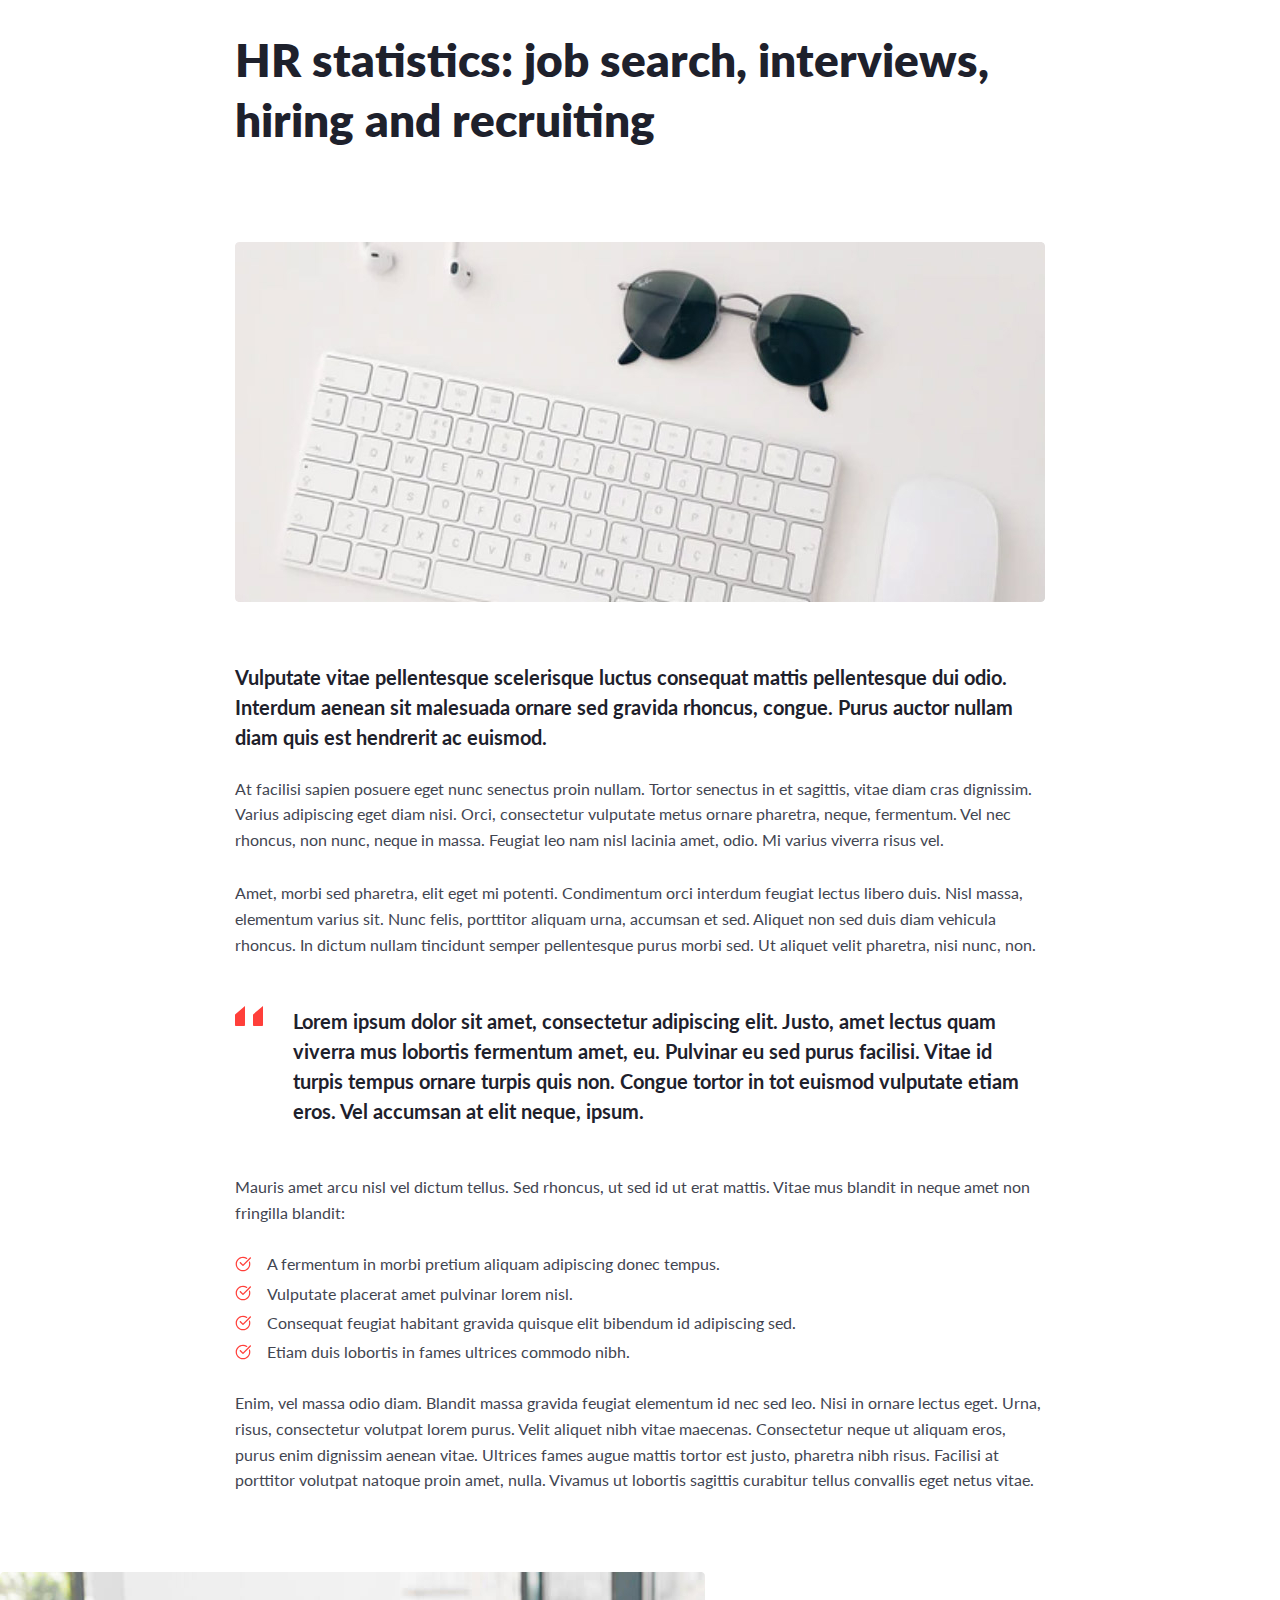
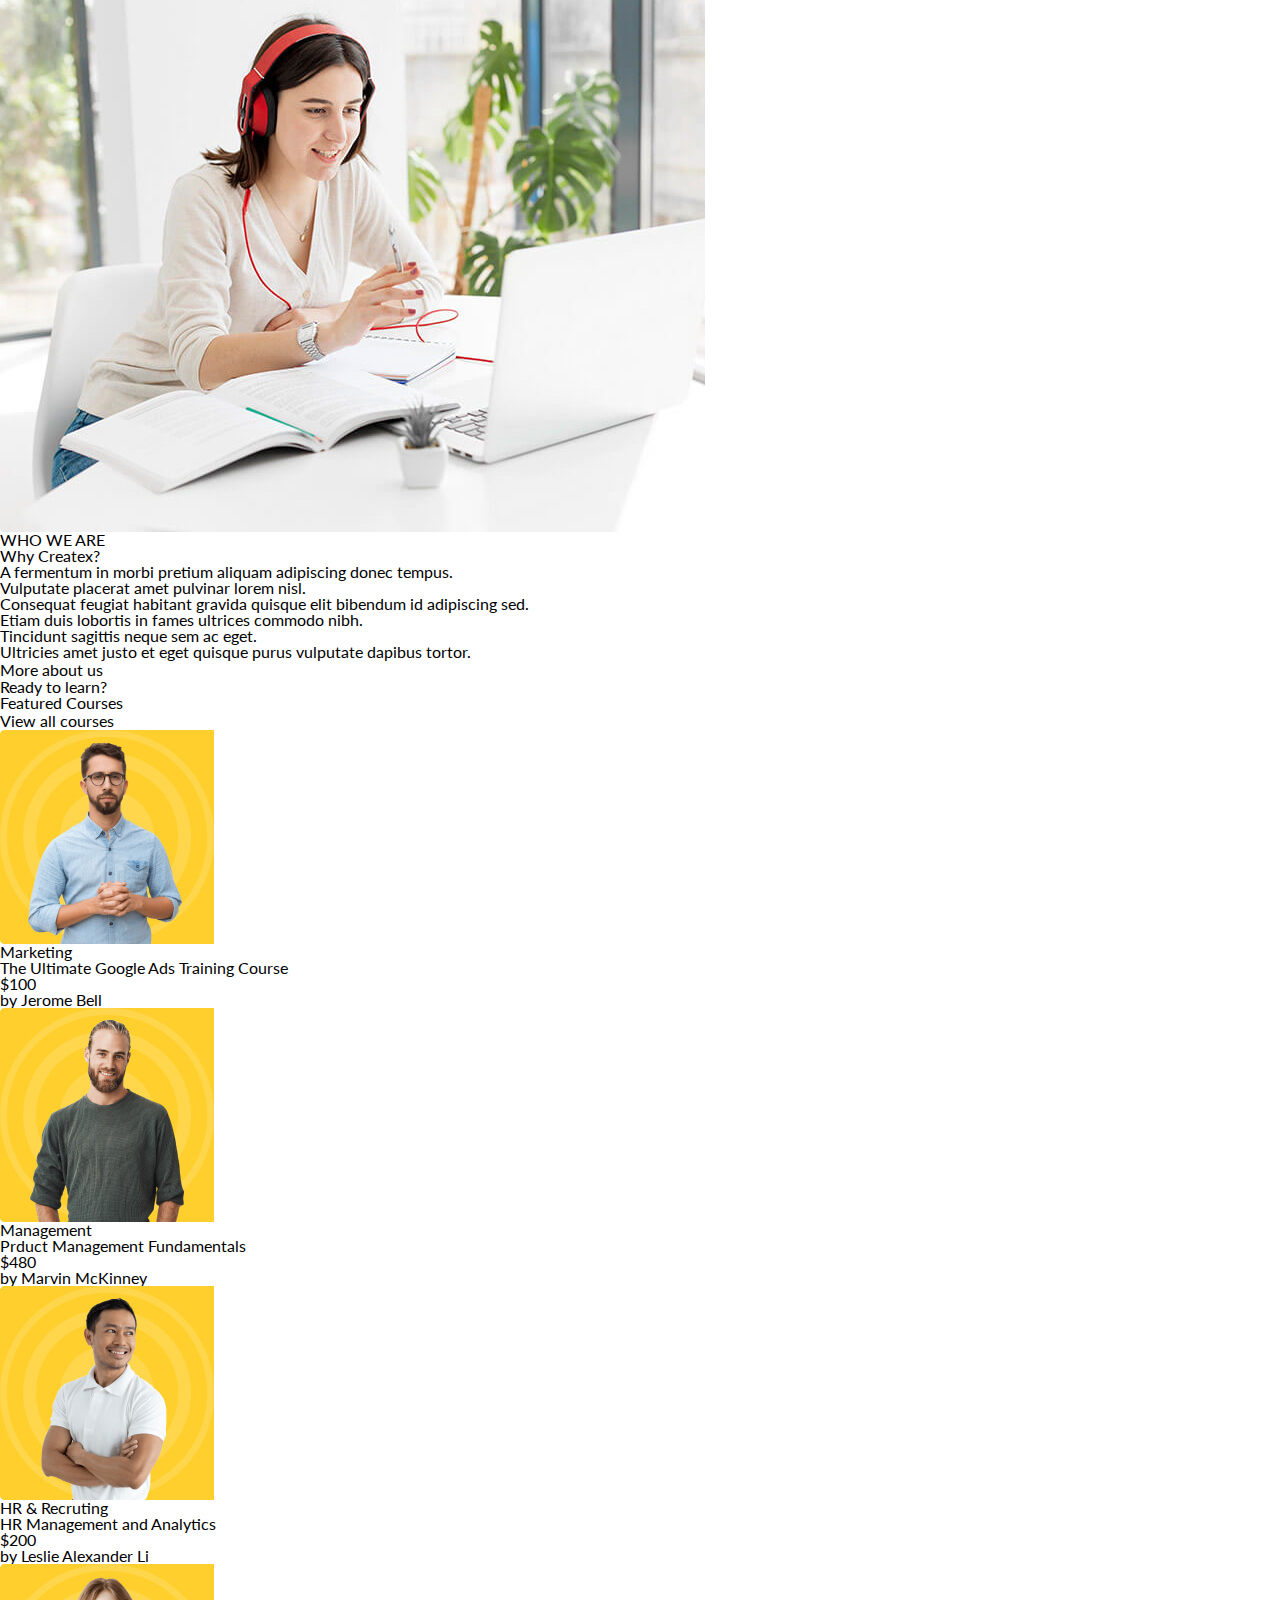
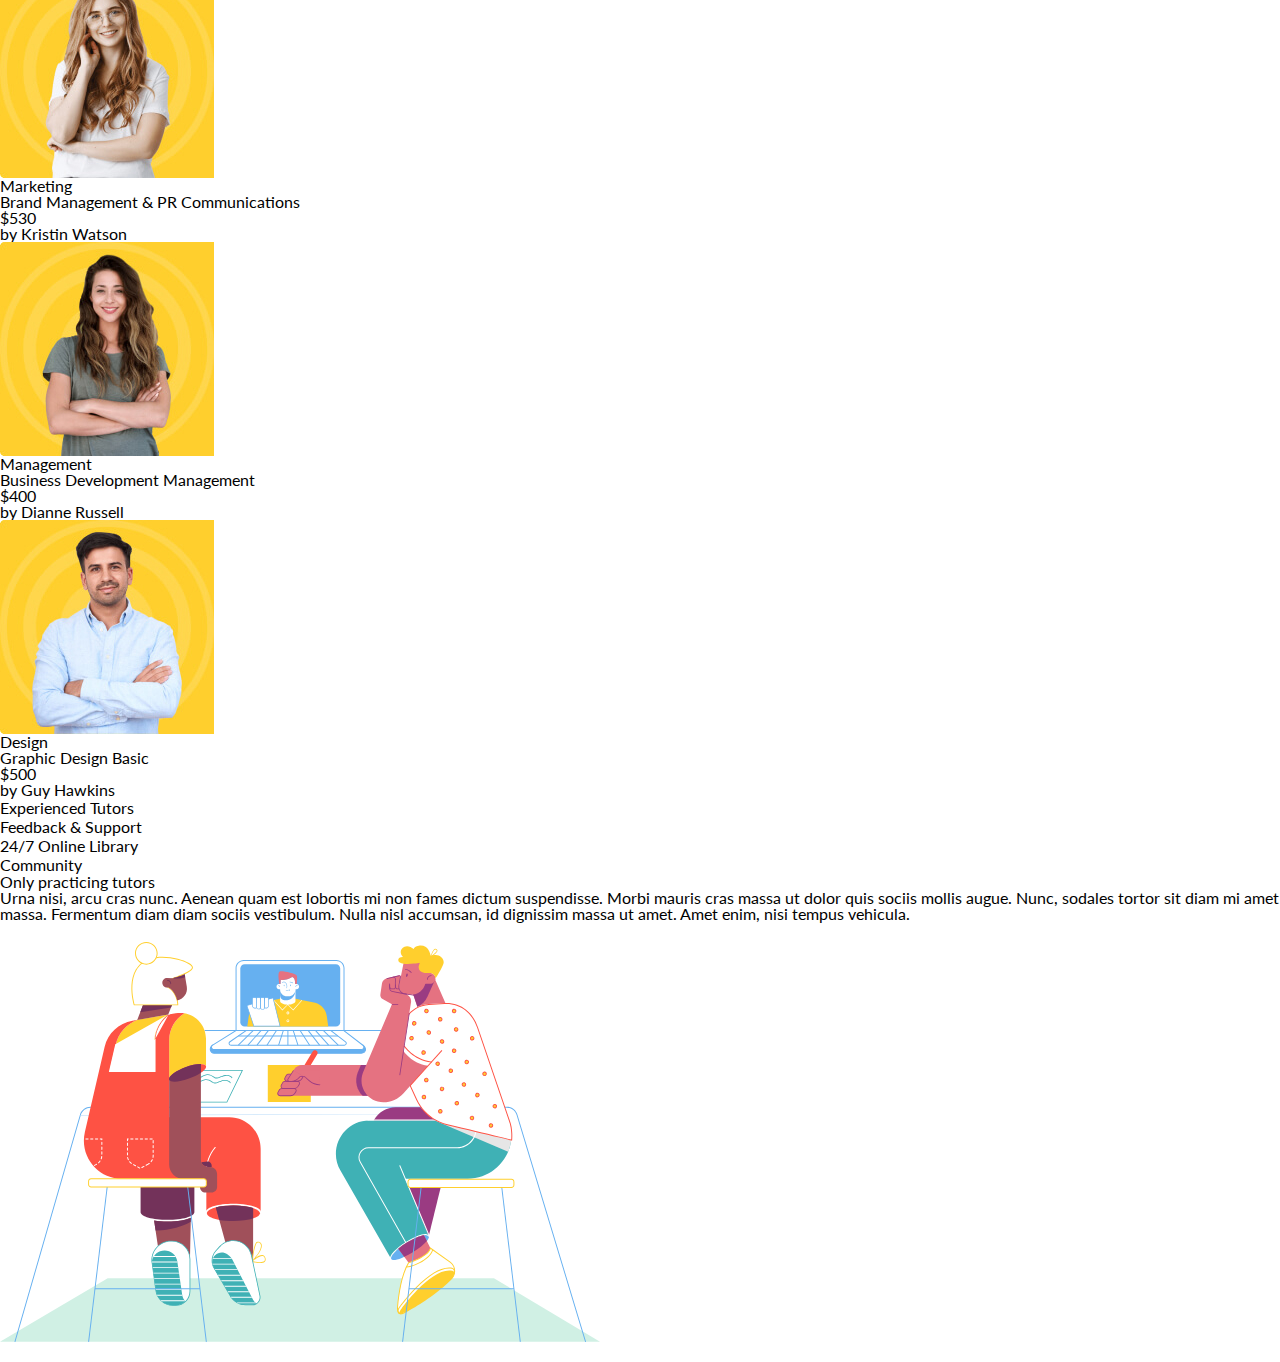
==== lesson_10/index.html @ a3e57cea "Add files via upload" ====
<!DOCTYPE html>
<html lang="en">
<head>
  <meta charset="UTF-8">
  <meta http-equiv="X-UA-Compatible" content="IE=edge">
  <meta name="viewport" content="width=device-width, initial-scale=1.0">
  <link rel="stylesheet" href="css/reset.css">
  <link rel="stylesheet" href="css/style.css">
  <title>lesson_10</title>
</head>
<body>
  <header class="header">
    <div class="header__container"></div>
  </header>

  <main>
    <section class="statistics">
      <div class="statistics__container">
        <h1 class="statistics__title">HR statistics: job search,  interviews, hiring and recruiting</h1>
        <img class="statistics__img" src="img/image.jpg" alt="фотография рабочего стола">
        <p class="statistics__subtitle">Vulputate vitae pellentesque scelerisque luctus consequat mattis pellentesque dui odio. Interdum aenean sit malesuada ornare sed gravida rhoncus, congue. Purus auctor nullam diam quis est hendrerit ac euismod. </p>
        <p class="statistics__text">At facilisi sapien posuere eget nunc senectus proin nullam. Tortor senectus in et sagittis, vitae diam cras dignissim. Varius adipiscing eget diam nisi. Orci, consectetur vulputate metus ornare pharetra, neque, fermentum. Vel nec rhoncus, non nunc, neque in massa. Feugiat leo nam nisl lacinia amet, odio. Mi varius viverra risus vel.</p>
        <p class="statistics__text">Amet, morbi sed pharetra, elit eget mi potenti. Condimentum orci interdum feugiat lectus libero duis. Nisl massa, elementum varius sit. Nunc felis, porttitor aliquam urna, accumsan et sed. Aliquet non sed duis diam vehicula rhoncus. In dictum nullam tincidunt semper pellentesque purus morbi sed. Ut aliquet velit pharetra, nisi nunc, non.</p>
        <p class="statistics__quote">Lorem ipsum dolor sit amet, consectetur adipiscing elit. Justo, amet lectus quam viverra mus lobortis fermentum amet, eu. Pulvinar eu sed purus  facilisi. Vitae id turpis tempus ornare turpis quis non. Congue tortor in tot euismod vulputate etiam eros. Vel accumsan at elit neque, ipsum.</p>
        <p class="statistics__list-title">Mauris amet arcu nisl vel dictum tellus. Sed rhoncus, ut sed id ut erat mattis. Vitae mus blandit in neque amet non fringilla blandit:</p>
        <ul class="statistics__list">
          <li class="statistics__item">
            <p class="statistics__item-text">A fermentum in morbi pretium aliquam adipiscing donec tempus.</p>
          </li>
          <li class="statistics__item">
            <p class="statistics__item-text">Vulputate placerat amet pulvinar lorem nisl.</p>
          </li>
          <li class="statistics__item">
            <p class="statistics__item-text">Consequat feugiat habitant gravida quisque elit bibendum id adipiscing sed.</p>
          </li>
          <li class="statistics__item">
            <p class="statistics__item-text">Etiam duis lobortis in fames ultrices commodo nibh.</p>
          </li>
        </ul>
        <p class="statistics__text">Enim, vel massa odio diam. Blandit massa gravida feugiat elementum id nec sed leo. Nisi in ornare lectus eget. Urna, risus, consectetur volutpat lorem purus. Velit aliquet nibh vitae maecenas. Consectetur neque ut aliquam eros, purus enim dignissim aenean vitae. Ultrices fames augue mattis tortor est justo, pharetra nibh risus. Facilisi at porttitor volutpat natoque proin amet, nulla. Vivamus ut lobortis sagittis curabitur tellus convallis eget netus vitae.</p>
      </div>
    </section>

    <section class="who-we">
      <div class="who-we__container">
        <div class="who-we__img">
          <img src="img/who-we.jpg" alt="фото девушки за рабочим столом в офисе">
        </div>
        <div class="who-we__content">
          <div class="who-we__sub">WHO WE ARE</div>
          <h2 class="who-we__title">Why Createx?</h2>
          <ul class="who-we__list">
            <li class="who-we__link">A fermentum in morbi pretium aliquam adipiscing donec tempus.</li>
            <li class="who-we__link">Vulputate placerat amet pulvinar lorem nisl.</li>
            <li class="who-we__link">Consequat feugiat habitant gravida quisque elit bibendum id adipiscing sed.</li>
            <li class="who-we__link">Etiam duis lobortis in fames ultrices commodo nibh.</li>
            <li class="who-we__link">Tincidunt sagittis neque sem ac eget.</li>
            <li class="who-we__link">Ultricies amet justo et eget quisque purus vulputate dapibus tortor.</li>
          </ul>
          <button class="who-we__btn btn">More about us</button>
        </div>
      </div>
    </section>

    <section class="courses">
      <div class="courses__container">
        <div class="courses__sub">Ready to learn?</div>
        <h2 class="courses__title">Featured Courses</h2>
        <button class="courses__btn btn">View all courses</button>
        <ul class="courses__list">
          <li class="courses__item">
            <div class="courses__img">
              <img src="img/teacher1.jpg" alt="">
            </div>
            <div class="courses__content course">
              <div class="course__subsection">Marketing</div>
              <div class="course__name">The Ultimate Google Ads Training Course</div>
              <div class="course__info">
                <div class="course__price">$100</div>
                <div class="course__teacher">by Jerome Bell</div>
              </div>
            </div>
          </li>
          <li class="courses__item">
            <div class="courses__img">
              <img src="img/teacher2.jpg" alt="">
            </div>
            <div class="courses__content course">
              <div class="course__subsection">Management</div>
              <div class="course__name">Prduct Management Fundamentals</div>
              <div class="course__info">
                <div class="course__price">$480</div>
                <div class="course__teacher">by Marvin McKinney</div>
              </div>
            </div>
          </li>
          <li class="courses__item">
            <div class="courses__img">
              <img src="img/teacher3.jpg" alt="">
            </div>
            <div class="courses__content course">
              <div class="course__subsection">HR & Recruting</div>
              <div class="course__name">HR  Management and Analytics</div>
              <div class="course__info">
                <div class="course__price">$200</div>
                <div class="course__teacher">by Leslie Alexander Li</div>
              </div>
            </div>
          </li>
          <li class="courses__item">
            <div class="courses__img">
              <img src="img/teacher4.jpg" alt="">
            </div>
            <div class="courses__content course">
              <div class="course__subsection">Marketing</div>
              <div class="course__name">Brand Management & PR Communications</div>
              <div class="course__info">
                <div class="course__price">$530</div>
                <div class="course__teacher">by Kristin Watson</div>
              </div>
            </div>
          </li>
          <li class="courses__item">
            <div class="courses__img">
              <img src="img/teacher5.jpg" alt="">
            </div>
            <div class="courses__content course">
              <div class="course__subsection">Management</div>
              <div class="course__name">Business Development Management</div>
              <div class="course__info">
                <div class="course__price">$400</div>
                <div class="course__teacher">by Dianne Russell</div>
              </div>
            </div>
          </li>
          <li class="courses__item">
            <div class="courses__img">
              <img src="img/teacher6.jpg" alt="">
            </div>
            <div class="courses__content course">
              <div class="course__subsection">Design</div>
              <div class="course__name">Graphic Design Basic</div>
              <div class="course__info">
                <div class="course__price">$500</div>
                <div class="course__teacher">by Guy Hawkins</div>
              </div>
            </div>
          </li>
        </ul>
      </div>
    </section>

    <section class="benefits">
      <div class="benefits__container">
        <div class="benefits__sub"></div>
        <h2 class="benefits__title"></h2>
        <ul class="benefits__list tabs">
          <li class="tabs__item">
            <button class="tabs__btn">Experienced Tutors</button>
          </li>
          <li class="tabs__item">
            <button class="tabs__btn">Feedback & Support</button>
          </li>
          <li class="tabs__item">
            <button class="tabs__btn">24/7 Online Library</button>
          </li>
          <li class="tabs__item">
            <button class="tabs__btn">Community</button>
          </li>
        </ul>
        <ul class="benefits__content-list content-tabs">
          <li class="content-tabs__item">
            <div class="content-tabs__wrapper">
              <h3 class="content-tabs__title">Only practicing tutors</h3>
              <p class="content-tabs__text">Urna nisi, arcu cras nunc. Aenean quam est lobortis mi non fames dictum suspendisse. Morbi mauris cras massa ut dolor quis sociis mollis augue. Nunc, sodales tortor sit diam mi amet massa. Fermentum diam diam sociis vestibulum. Nulla nisl accumsan, id dignissim massa ut amet. Amet enim, nisi tempus vehicula.</p>
            </div>
            <div class="content-tabs__img">
              <img src="img/tab1.svg" alt="иллюстрация">
            </div>
          </li>
          <!-- <li class="content-tabs__item">
            <div class="content-tabs__wrapper">
              <h3 class="content-tabs__title">Only practicing tutors</h3>
              <p class="content-tabs__text">Urna nisi, arcu cras nunc. Aenean quam est lobortis mi non fames dictum suspendisse. Morbi mauris cras massa ut dolor quis sociis mollis augue. Nunc, sodales tortor sit diam mi amet massa. Fermentum diam diam sociis vestibulum. Nulla nisl accumsan, id dignissim massa ut amet. Amet enim, nisi tempus vehicula.</p>
            </div>
            <div class="content-tabs__img">
              <img src="img/tab2.svg" alt="иллюстрация">
            </div>
          </li> -->
        </ul>
      </div>
    </section>
  </main>
</body>
</html>
---- lesson_10/css/style.css ----
@font-face {
	font-family: "Lato";
	src: url("../fonts/Lato-Regular.woff2") format("woff2"), url("../fonts/Lato-Regular.woff") format("woff");
	font-display: swap;
	font-weight: 400;
	font-style: normal;
}

@font-face {
	font-family: "Lato";
	src: url("../fonts/Lato-Bold.woff2") format("woff2"), url("../fonts/Lato-Bold.woff") format("woff");
	font-display: swap;
	font-weight: 700;
	font-style: normal;
}

@font-face {
	font-family: "Lato";
	src: url("../fonts/Lato-Black.woff2") format("woff2"), url("../fonts/Lato-Black.woff") format("woff");
	font-display: swap;
	font-weight: 900;
	font-style: normal;
}

body {
  font-family: "Lato", sans-serif;
}

/* ========== макет OnlineCourse ========== */

.statistics__container {
  margin: 0 auto;
  padding: 30px 20px;
  max-width: 850px;
}

.statistics__title {
  margin-bottom: 92px;
  font-size: 46px;
  line-height: 1.3;
  font-weight: 900;
  color: #1E212C;
}

.statistics__img {
  margin-bottom: 60px;
  max-width: 810px;
  border-radius: 4px;
}

.statistics__subtitle {
  margin-bottom: 24px;
  font-size: 20px;
  line-height: 1.5;
  font-weight: 700;
  color: #1E212C;
}

.statistics__text {
  margin-bottom: 49px;
  font-size: 16px;
  line-height: 1.6;
  color: #424551;
}

.statistics__subtitle + .statistics__text {
  margin-bottom: 28px;
}

.statistics__quote {
  margin-bottom: 48px;
  padding-left: 58px;
  font-size: 20px;
  line-height: 1.5;
  font-weight: 700;
  color: #1E212C;
  background: url(../img/braces.svg) no-repeat top left;
}

.statistics__list-title {
  margin-bottom: 24px;
  font-size: 16px;
  line-height: 1.6;
  color: #424551;
}

.statistics__list {
  margin-bottom: 24px;
}

.statistics__item-text {
  padding-left: 32px;
  line-height: 1.83;
  color: #424551;
  background: url(../img/check.svg) no-repeat center left;
}

/* ================================ */
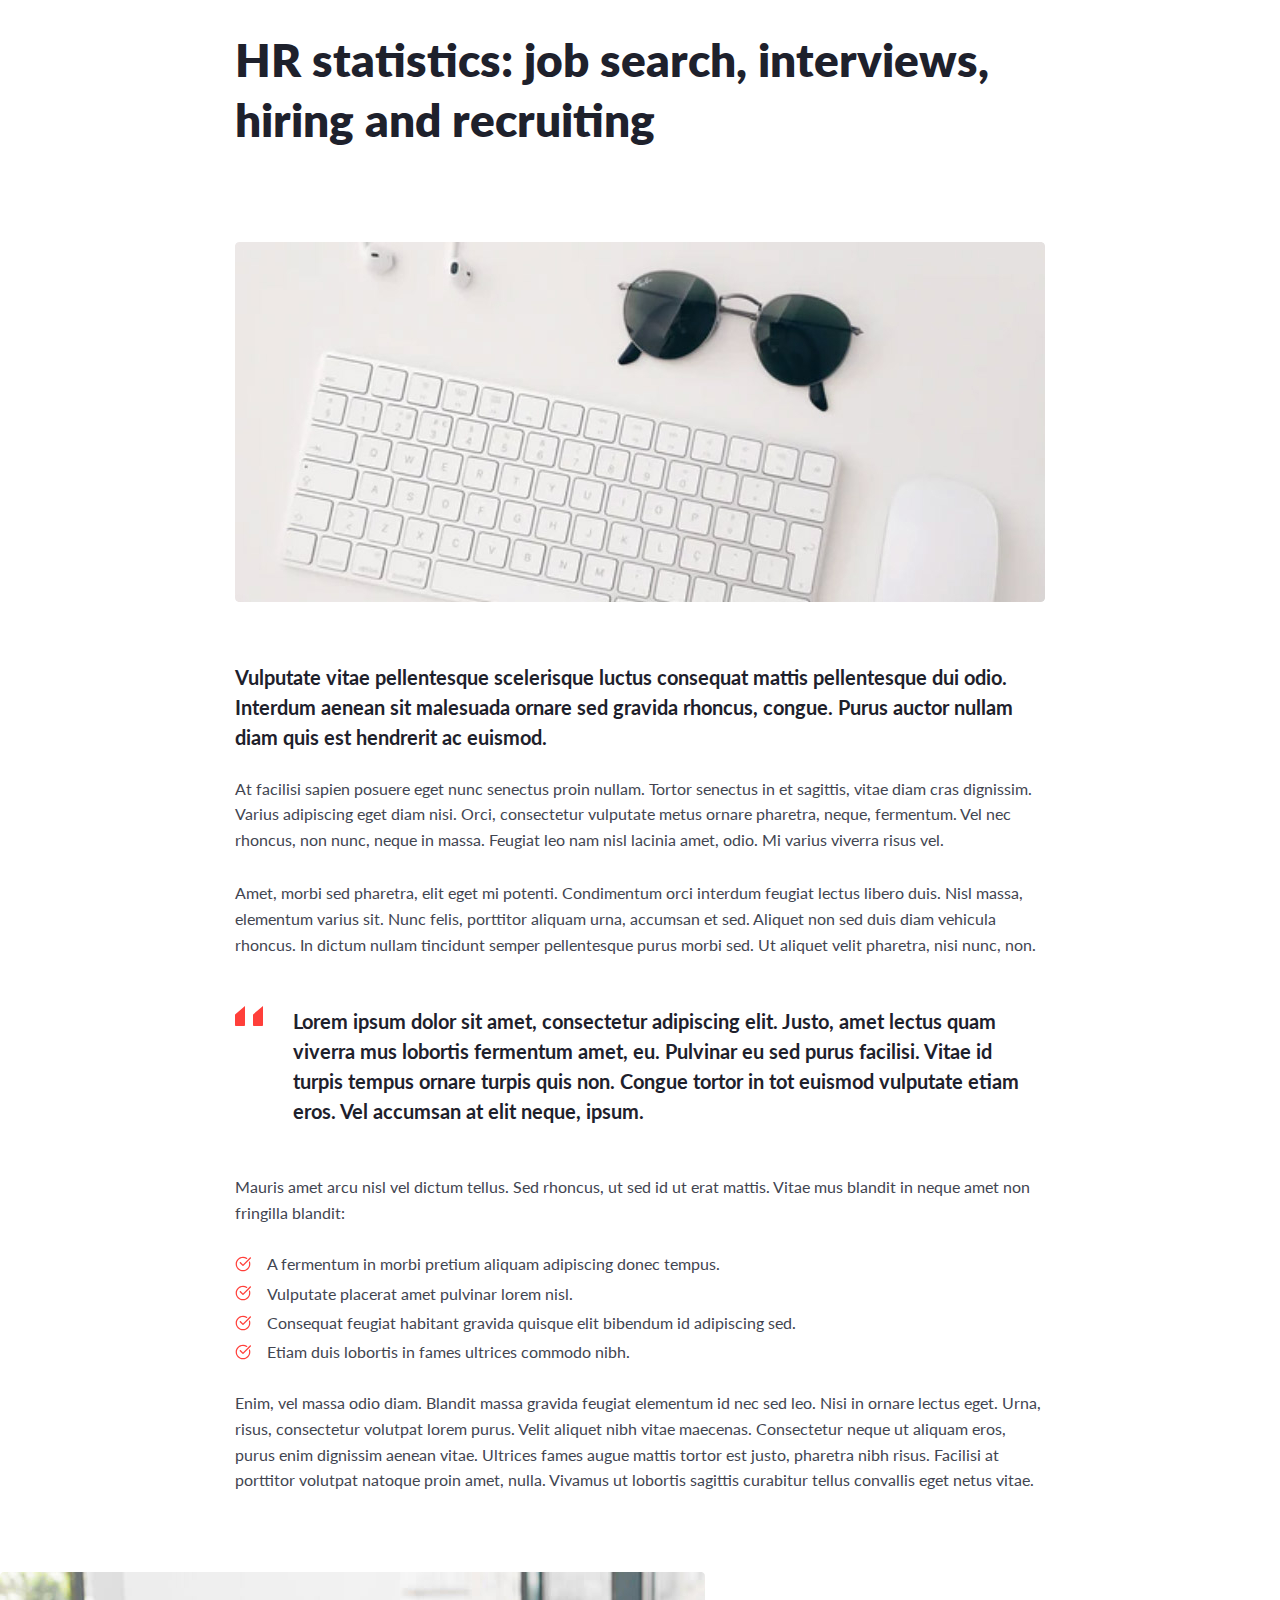
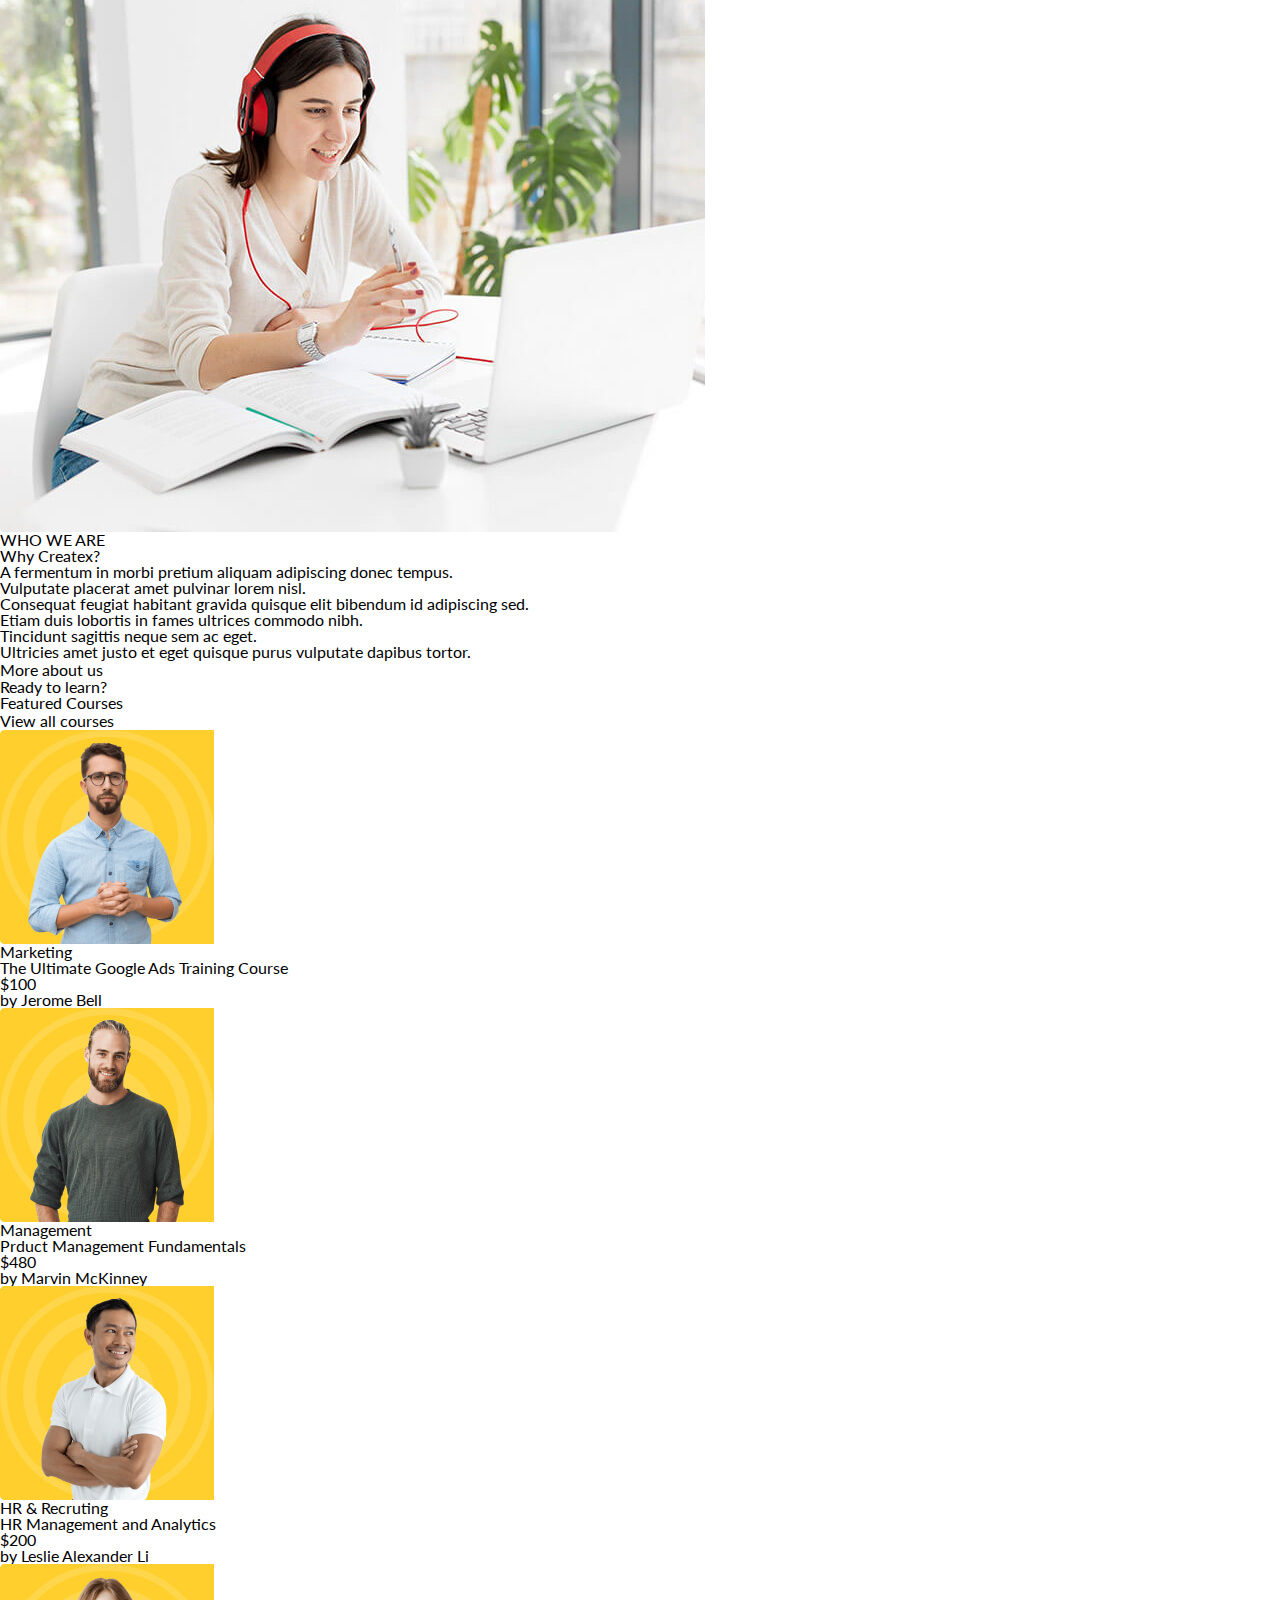
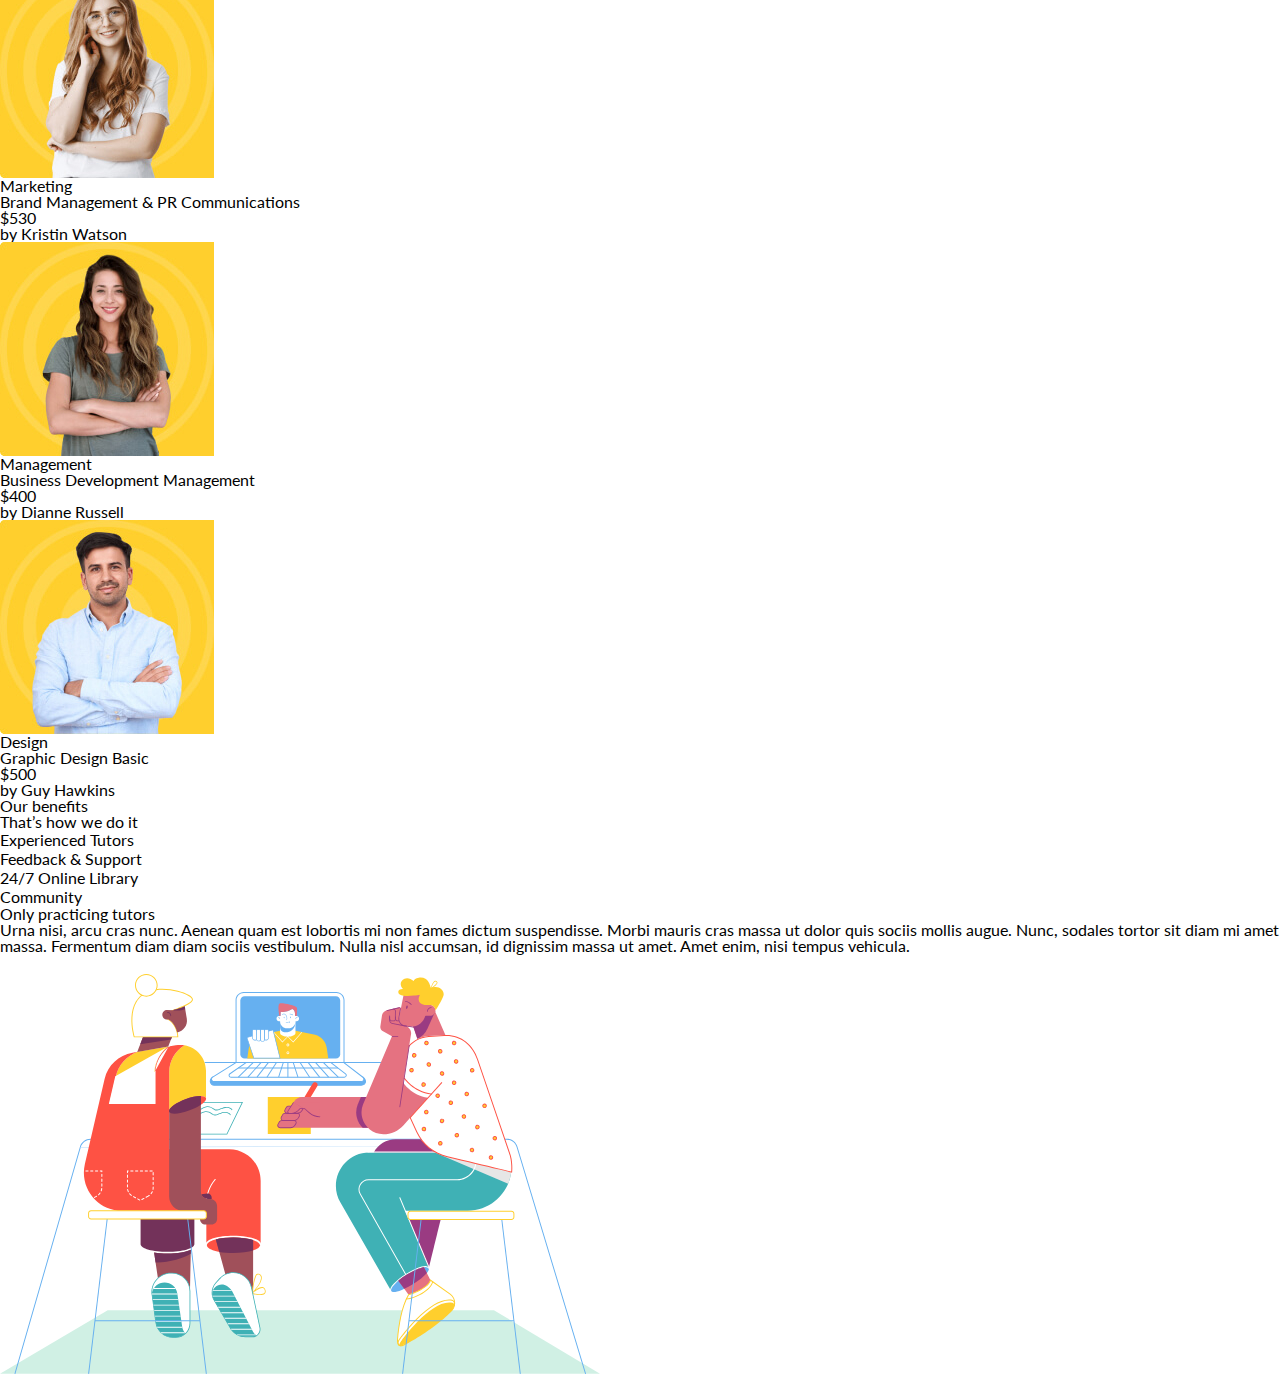
==== commit 11e35fc7: "Update index.html" ====
--- a/lesson_10/index.html
+++ b/lesson_10/index.html
@@ -152,8 +152,8 @@
 
     <section class="benefits">
       <div class="benefits__container">
-        <div class="benefits__sub"></div>
-        <h2 class="benefits__title"></h2>
+        <div class="benefits__sub">Our benefits</div>
+        <h2 class="benefits__title">That’s how we do it</h2>
         <ul class="benefits__list tabs">
           <li class="tabs__item">
             <button class="tabs__btn">Experienced Tutors</button>
@@ -192,4 +192,4 @@
     </section>
   </main>
 </body>
-</html>+</html>
